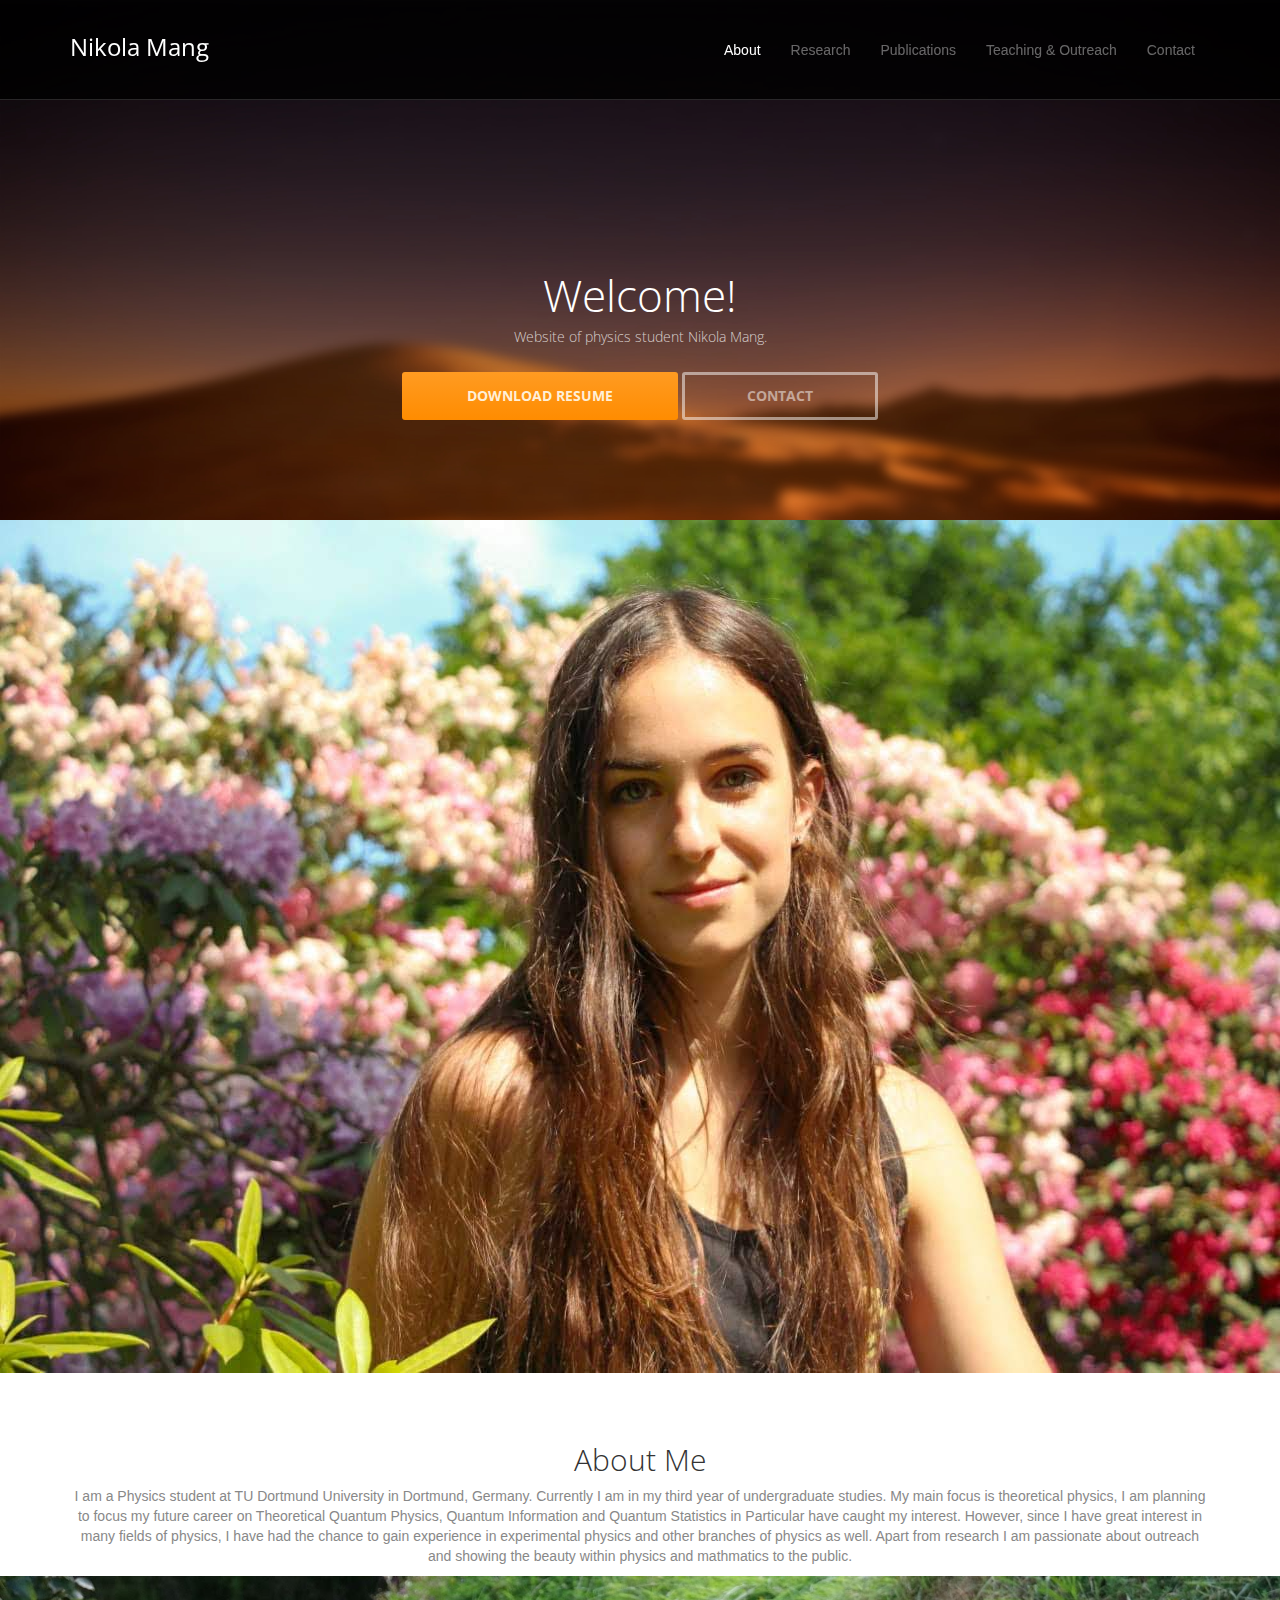
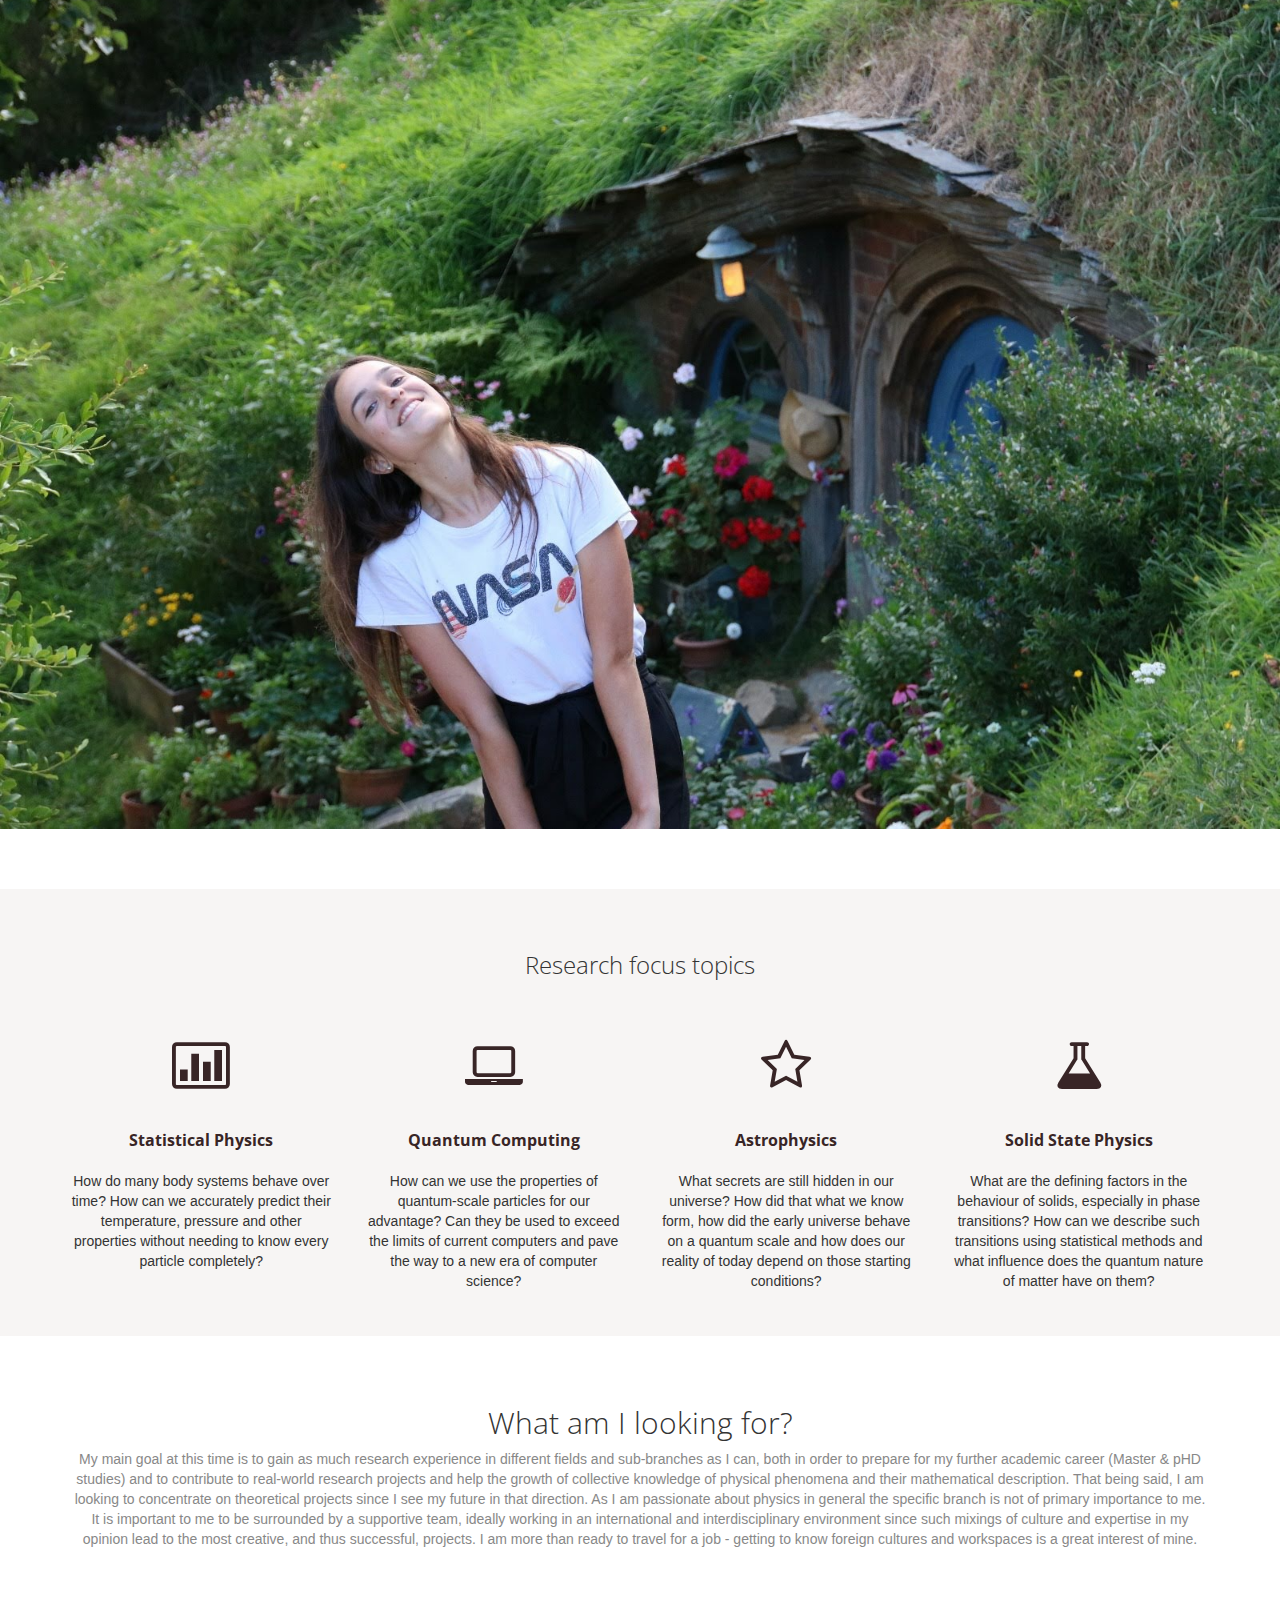
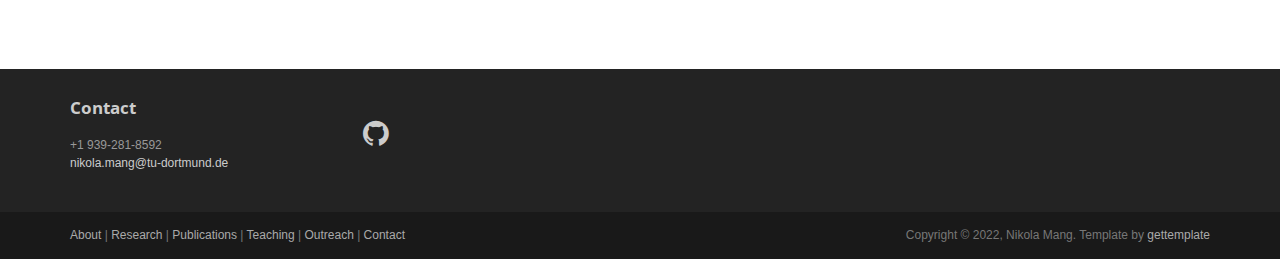
==== index.html @ 452bbb3c "made images fluid" ====
<!DOCTYPE html>
<html lang="en">
<head>
	<meta charset="utf-8">
	<meta name="viewport"    content="width=device-width, initial-scale=1.0">
	<meta name="description" content="">
	<meta name="author"      content="Nikola Mang">
	
	<title>Nikola Mang</title>

	<link rel="shortcut icon" href="assets/images/gt_favicon.png">
	
	<link rel="stylesheet" media="screen" href="http://fonts.googleapis.com/css?family=Open+Sans:300,400,700">
	<link rel="stylesheet" href="assets/css/bootstrap.min.css">
	<link rel="stylesheet" href="assets/css/font-awesome.min.css">

	<!-- Custom styles for our template -->
	<link rel="stylesheet" href="assets/css/bootstrap-theme.css" media="screen" >
	<link rel="stylesheet" href="assets/css/main.css">

	<!-- HTML5 shim and Respond.js IE8 support of HTML5 elements and media queries -->
	<!--[if lt IE 9]>
	<script src="assets/js/html5shiv.js"></script>
	<script src="assets/js/respond.min.js"></script>
	<![endif]-->
</head>

<body class="home">
	<!-- Fixed navbar -->
	<div class="navbar navbar-inverse navbar-fixed-top headroom" >
		<div class="container">
			<div class="navbar-header">
				<!-- Button for smallest screens -->
				<button type="button" class="navbar-toggle" data-toggle="collapse" data-target=".navbar-collapse"><span class="icon-bar"></span> <span class="icon-bar"></span> <span class="icon-bar"></span> </button>
				<a class="navbar-brand" href="index.html">Nikola Mang</a>
			</div>
			<div class="navbar-collapse collapse">
				<ul class="nav navbar-nav pull-right">
					<li class="active"><a href="index.html">About</a></li>
					<li><a href="research.html">Research</a></li>
					<li><a href="publications.html">Publications</a></li>
					<li><a href="outreach.html">Teaching & Outreach</a></li>
					<li><a href="contact.html">Contact</a></li>
				</ul>
			</div><!--/.nav-collapse -->
		</div>
	</div> 
	<!-- /.navbar -->

	<!-- Header -->
	<header id="head">
		<div class="container">
			<div class="row">
				<h1 class="lead">Welcome!</h1>
				<p class="tagline">Website of physics student Nikola Mang.</p>
				<p><a class="btn btn-action btn-lg" role="button" href="https://webmail.tu-dortmund.de/roundcubemail/?_task=mail&_mbox=INBOX.Sent&_uid=338&_part=2&_action=get&_extwin=1&_framed=1&_mimewarning=1&_embed=1">DOWNLOAD RESUME</a> <a class="btn btn-default btn-lg" role="button" href="contact.html">CONTACT</a></p>
			</div>
		</div>
	</header>
	<!-- /Header -->

	<!-- Picture of me -->
	<div class="text-center">
		<img src="assets/images/me.jpeg" class="img-fluid" alt=" ">
	</div>
	<!-- /Picture of me -->

	<!-- Intro -->
	<div class="container text-center">
		<br> <br>
		<h2 class="thin">About Me</h2>
		<p class="text-muted">
			I am a Physics student at TU Dortmund University in Dortmund, Germany. Currently I am in my third year of undergraduate studies.
			My main focus is theoretical physics, I am planning to focus my future career on Theoretical Quantum Physics, Quantum Information and Quantum Statistics in Particular have caught my interest. However, since I have great interest in many fields of physics, I have had the chance to gain experience in experimental physics and other branches of physics as well.
			Apart from research I am passionate about outreach and showing the beauty within physics and mathmatics to the public.
		</p>
	</div>
	<!-- /Intro-->

	<!-- Picture of me -->
	<div class="text-center">
		<img src="assets/images/metoo.jpeg" class="img-fluid" alt=" ">
	</div>
	<!-- /Picture of me -->
		
	<!-- Highlights - jumbotron -->
	<div class="jumbotron top-space">
		<div class="container">
			
			<h3 class="text-center thin">Research focus topics</h3>
			
			<div class="row">
				<div class="col-md-3 col-sm-6 highlight">
					<div class="h-caption"><h4><i class="fa fa-bar-chart-o fa-5"></i>Statistical Physics</h4></div>
					<div class="h-body text-center">
						<p>How do many body systems behave over time? How can we accurately predict their temperature, pressure and other properties without needing to know every particle completely?</p>
					</div>
				</div>
				<div class="col-md-3 col-sm-6 highlight">
					<div class="h-caption"><h4><i class="fa fa-laptop fa-5"></i>Quantum Computing</h4></div>
					<div class="h-body text-center">
						<p>How can we use the properties of quantum-scale particles for our advantage? Can they be used to exceed the limits of current computers and pave the way to a new era of computer science? </p>
					</div>
				</div>
				<div class="col-md-3 col-sm-6 highlight">
					<div class="h-caption"><h4><i class="fa fa-star-o fa-5"></i>Astrophysics</h4></div>
					<div class="h-body text-center">
						<p>What secrets are still hidden in our universe? How did that what we know form, how did the early universe behave on a quantum scale and how does our reality of today depend on those starting conditions? </p>
					</div>
				</div>
				<div class="col-md-3 col-sm-6 highlight">
					<div class="h-caption"><h4><i class="fa fa-flask fa-5"></i>Solid State Physics</h4></div>
					<div class="h-body text-center">
						<p>What are the defining factors in the behaviour of solids, especially in phase transitions? How can we describe such transitions using statistical methods and what influence does the quantum nature of matter have on them? </p>
					</div>
				</div>
			</div> <!-- /row  -->
		
		</div>
	</div>
	<!-- /Highlights -->

	<!-- Job -->
	<div class="container text-center">
		<br> <br>
		<h2 class="thin">What am I looking for?</h2>
		<p class="text-muted">
			My main goal at this time is to gain as much research experience in different fields and sub-branches as I can, both in order to prepare for my further academic career (Master & pHD studies) and to contribute to 
			real-world research projects and help the growth of collective knowledge of physical phenomena and their mathematical description.
			That being said, I am looking to concentrate on theoretical projects since I see my future in that direction. As I am passionate about physics in general the specific branch is not of primary importance to me.
			It is important to me to be surrounded by a supportive team, ideally working in an international and interdisciplinary environment since such mixings of culture and expertise in my opinion lead to the most creative, 
			and thus successful, projects.
			I am more than ready to travel for a job - getting to know foreign cultures and workspaces is a great interest of mine.
		</p>
	</div>
	<!-- /Job-->
		

</div>	<!-- /container -->
	
	<!-- Social links. @TODO: replace by link/instructions in template -->
	<section id="social">
		<div class="container">
			<div class="wrapper clearfix">
				<!-- AddThis Button BEGIN -->
				<div class="addthis_toolbox addthis_default_style">
				<a class="addthis_button_facebook_like" fb:like:layout="button_count"></a>
				<a class="addthis_button_tweet"></a>
				<a class="addthis_button_linkedin_counter"></a>
				<a class="addthis_button_google_plusone" g:plusone:size="medium"></a>
				</div>
				<!-- AddThis Button END -->
			</div>
		</div>
	</section>
	<!-- /social links -->


	<footer id="footer" class="top-space">

		<div class="footer1">
			<div class="container">
				<div class="row">
					
					<div class="col-md-3 widget">
						<h3 class="widget-title">Contact</h3>
						<div class="widget-body">
							<p>+1 939-281-8592<br>
								<a href="mailto:#">nikola.mang@tu-dortmund.de</a><br>
							</p>	
						</div>
					</div>

					<div class="col-md-3 widget">
						<h3 class="widget-title"></h3>
						<div class="widget-body">
							<p class="follow-me-icons">
								<a href=""><i class="fa fa-github fa-2"></i></a>
							</p>	
						</div>
					</div>

				</div> <!-- /row of widgets -->
			</div>
		</div>

		<div class="footer2">
			<div class="container">
				<div class="row">
					
					<div class="col-md-6 widget">
						<div class="widget-body">
							<p class="simplenav">
								<a href="#">About</a> | 
								<a href="research.html">Research</a> |
								<a href="publications.html">Publications</a> |
								<a href="teaching.html">Teaching</a> |
								<a href="outreach.html">Outreach</a> |
								<a href="contact.html">Contact</a>
							</p>
						</div>
					</div>

					<div class="col-md-6 widget">
						<div class="widget-body">
							<p class="text-right">
								Copyright &copy; 2022, Nikola Mang. Template by <a href="http://gettemplate.com/" rel="designer">gettemplate</a> 
							</p>
						</div>
					</div>

				</div> <!-- /row of widgets -->
			</div>
		</div>

	</footer>	
		




	<!-- JavaScript libs are placed at the end of the document so the pages load faster -->
	<script src="http://ajax.googleapis.com/ajax/libs/jquery/1.10.2/jquery.min.js"></script>
	<script src="http://netdna.bootstrapcdn.com/bootstrap/3.0.0/js/bootstrap.min.js"></script>
	<script src="assets/js/headroom.min.js"></script>
	<script src="assets/js/jQuery.headroom.min.js"></script>
	<script src="assets/js/template.js"></script>
</body>
</html>
---- assets/css/main.css ----
/* Header */
#head { background:#181015 url( ../images/bg_header.jpg) no-repeat; background-size: cover; min-height:520px; text-align: center; padding-top:240px; color:white; font-family:"Open sans", Helvetica, Arial; font-weight:300; }
#head.secondary { height:100px; min-height: 100px; padding-top:0px; }
	#head .lead { font-family:"Open sans", Helvetica, Arial; font-size:44px; margin-bottom:6px; color:white; line-height:1.15em; } 
	#head .tagline { color:rgba(255,255,255,0.75); margin-bottom:25px; }
		#head .tagline a { color:#fff; } 
	#head .btn { margin-bottom:10px;}
	#head .btn-default { text-shadow: none; background:transparent; color:rgba(255,255,255,.5); -webkit-box-shadow:inset 0px 0px 0px 3px rgba(255,255,255,.5); -moz-box-shadow:inset 0px 0px 0px 3px rgba(255,255,255,.5); box-shadow:inset 0px 0px 0px 3px rgba(255,255,255,.5); background: transparent; }
		#head .btn-default:hover,
		#head .btn-default:focus { color:rgba(255,255,255,.8); -webkit-box-shadow:inset 0px 0px 0px 3px rgba(255,255,255,.8); -moz-box-shadow:inset 0px 0px 0px 3px rgba(255,255,255,.8); box-shadow:inset 0px 0px 0px 3px rgba(255,255,255,.8); background: transparent; }
		#head .btn-default:active, 
		#head .btn-default.active { color:#fff; -webkit-box-shadow:inset 0px 0px 0px 3px #fff; -moz-box-shadow:inset 0px 0px 0px 3px #fff; box-shadow:inset 0px 0px 0px 3px #fff; background: transparent; }

@media (max-width: 767px) {
	#head { min-height:420px; padding-top:160px; }
	#head .lead { font-size: 34px; }
}


/* Autohide navbar */
.slideUp { top:-100px; }
.headroom { -webkit-transition: all 0.4s ease-out; -moz-transition: all 0.4s ease-out; -o-transition: all 0.4s ease-out; transition: all 0.4s ease-out; }


/* Highlights (in jumbotron in most cases) */
.highlight { margin-top:40px; }
	.h-caption { text-align: center; } 
	.h-caption i { display:block; font-size: 54px; color:#382526; margin-bottom:36px; }
	.h-caption h4 { color:#382526; font-size: 16px; font-weight: bold; margin-bottom:20px; }
	.h-body { }


/* Typography */
h1, h2, h3, h4, h5, h6 { font-family:"Open sans", Helvetica, Arial; }
h1, .h1, h2, .h2, h3, .h3 { margin-top:30px; } 
blockquote { font-style: italic; font-family: Georgia; color:#999; margin:30px 0 30px; }
label { color: #777; }
.thin { font-weight:300; }
.page-title { margin-top:20px; font-weight:300; }
.text-muted { color:#888; }
.breadcrumb { background:none; padding:0; margin:30px 0 0px 0; }
ul.list-spaces li{ margin-bottom:10px; }

/* Helpers */
.container-full { margin: 0 auto; width: 100%; }
.top-space { margin-top: 60px; }
.top-margin { margin-top:20px; }

img { max-width:100%; }
img.pull-right { margin-left: 10px; }
img.pull-left { margin-right: 10px; }
#map { width:100%; height:280px; }
#social { margin-top:50px; margin-bottom:50px; }
	#social .wrapper { width:340px; margin:0 auto; }

/* Main content block */
.maincontent { }

/* Sidebars */
.sidebar { padding-top:36px; padding-bottom:30px; }
	.sidebar .widget { margin-bottom:20px; }
	.sidebar h1, .sidebar .h1, .sidebar h2, .sidebar .h2, .sidebar h3, .sidebar .h3 { margin-top:20px; } 

/* Footer */
.footer1 { background: #232323; padding: 30px 0 0 0; font-size: 12px; color: #999; }
	.footer1 a { color: #ccc; }
		.footer1 a:hover {color: #fff; }
	.footer1 .widget { margin-bottom:30px; }		
	.footer1 .widget-title { font-size: 17px; font-weight: bold; color: #ccc; margin: 0 0 20px; }
	.footer1 .entry-meta { border-top: 1px solid #ccc; border-bottom: 1px solid #ccc; margin: 0 0 35px 0; padding: 2px 0; color: #888888; font-size: 12px; font-size: 0.75rem; }
		.footer1 .entry-meta a { color: #333333; }
		.footer1 .entry-meta .meta-in { border-top: 1px solid #ccc; border-bottom: 1px solid #ccc; padding: 10px 0; }
	.follow-me-icons { font-size:30px; }		
		.follow-me-icons i { float:left; margin:0 10px 0 0; }		

.footer2 { background: #191919; padding: 15px 0; color: #777; font-size: 12px; }
	.footer2 a { color: #aaa; }
		.footer2 a:hover { color: #fff; }
		.footer2 p { margin: 0; }

	.widget-simplenav { margin-left:-5px; }		
	.widget-simplenav a{ margin:0 5px; }
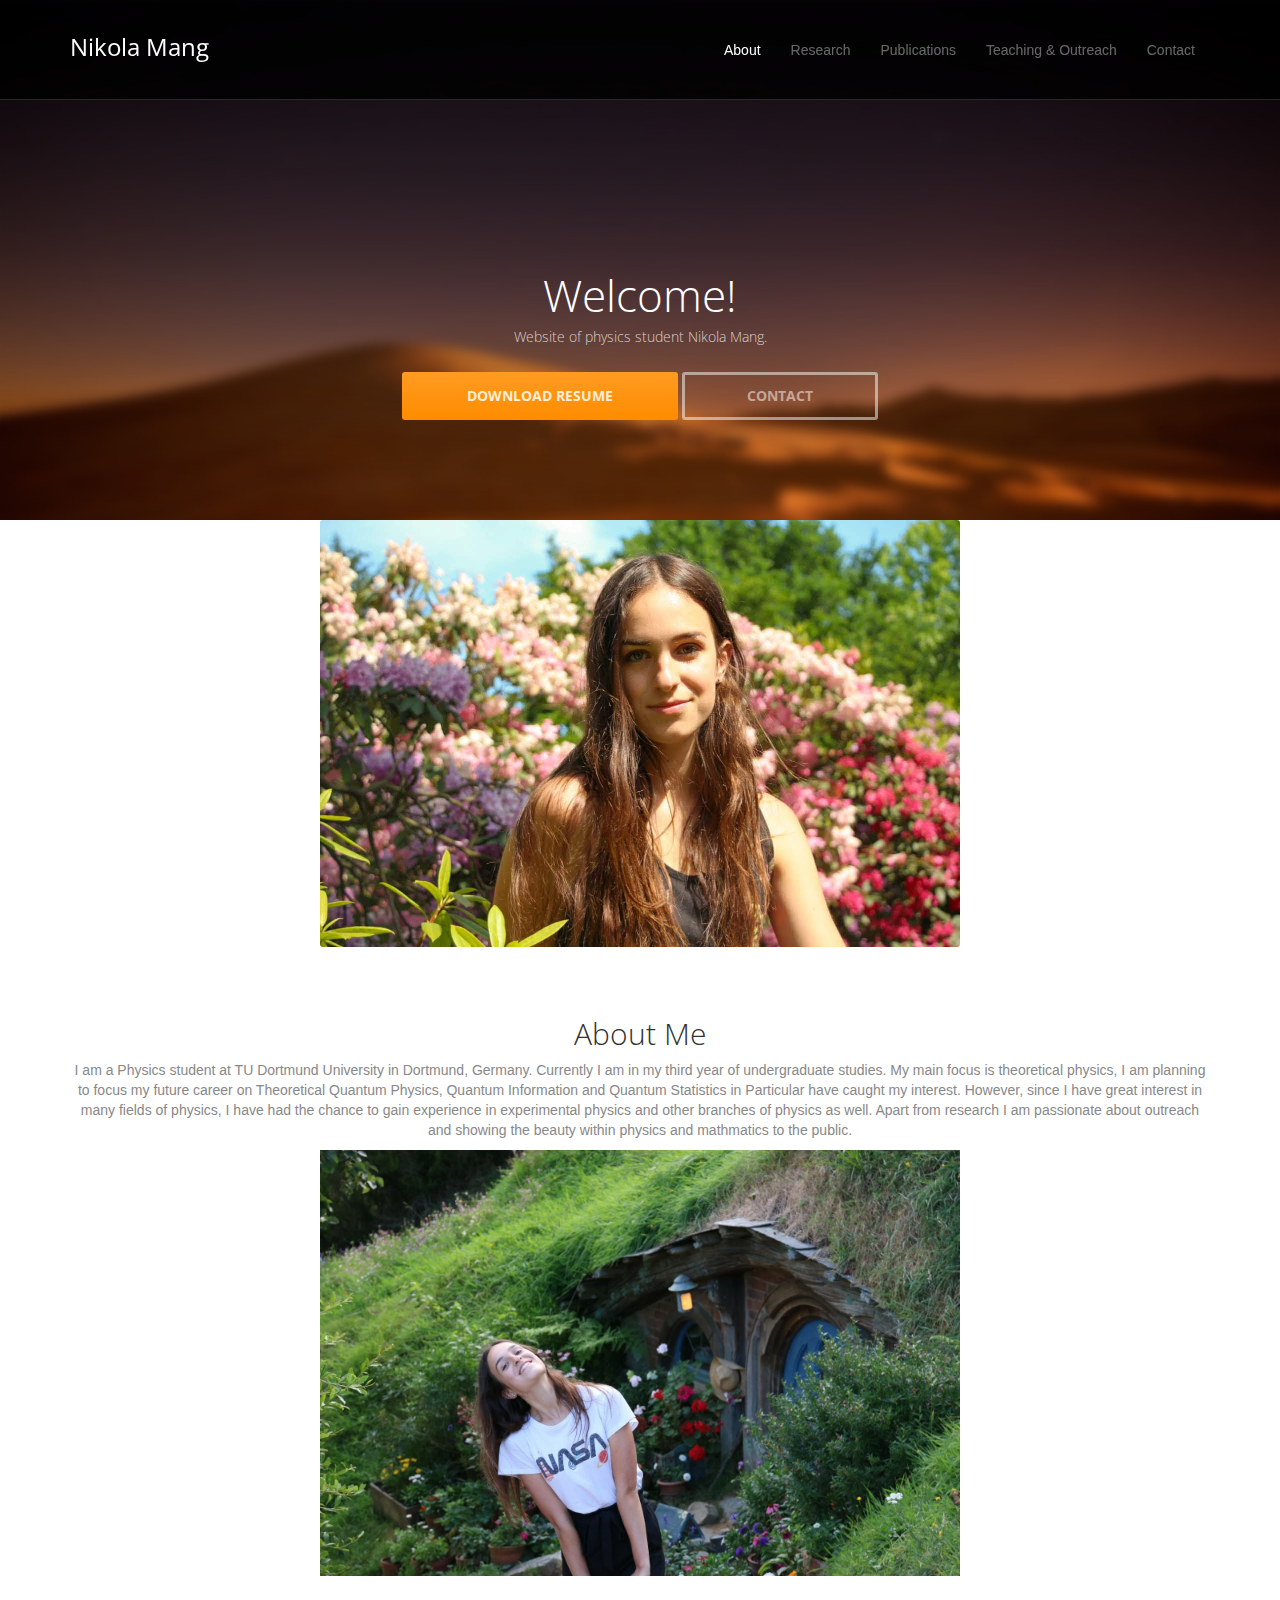
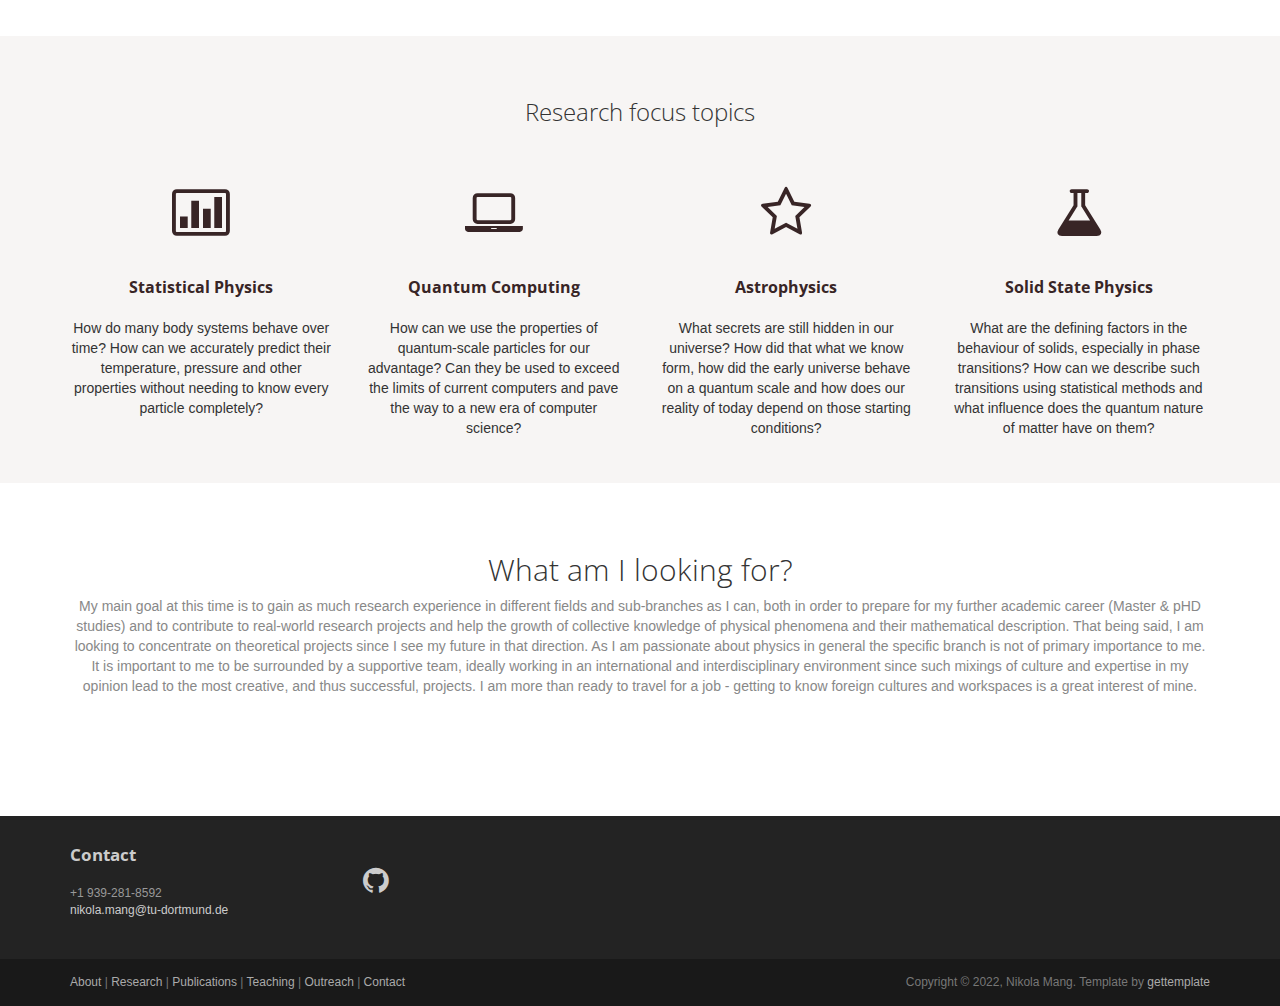
==== commit 6579e2fb: "adjusted width" ====
--- a/index.html
+++ b/index.html
@@ -61,7 +61,7 @@
 
 	<!-- Picture of me -->
 	<div class="text-center">
-		<img src="assets/images/me.jpeg" class="img-fluid" alt=" ">
+		<img src="assets/images/me.jpeg" class="img-rounded" alt=" " style="width:50%">
 	</div>
 	<!-- /Picture of me -->
 
@@ -79,7 +79,7 @@
 
 	<!-- Picture of me -->
 	<div class="text-center">
-		<img src="assets/images/metoo.jpeg" class="img-fluid" alt=" ">
+		<img src="assets/images/metoo.jpeg" class="img-fluid" alt=" " style="width:50%">
 	</div>
 	<!-- /Picture of me -->
 		
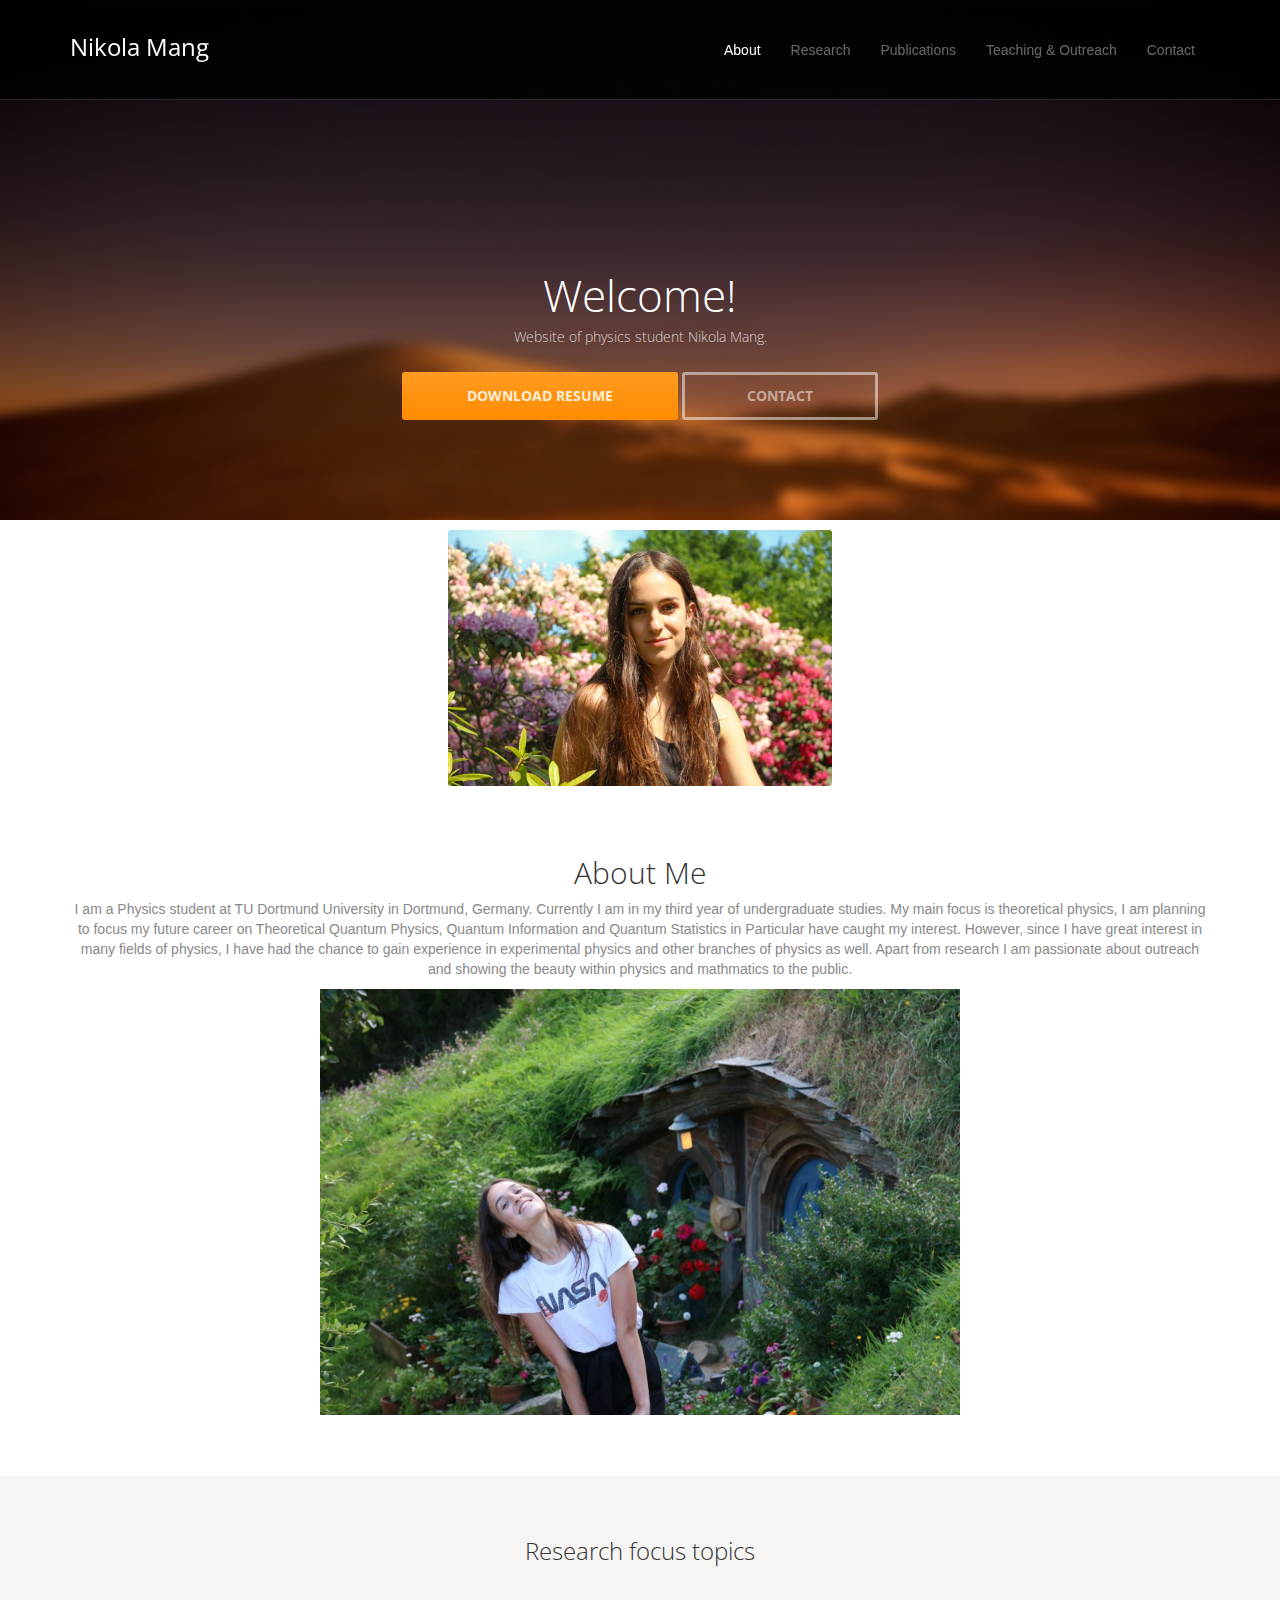
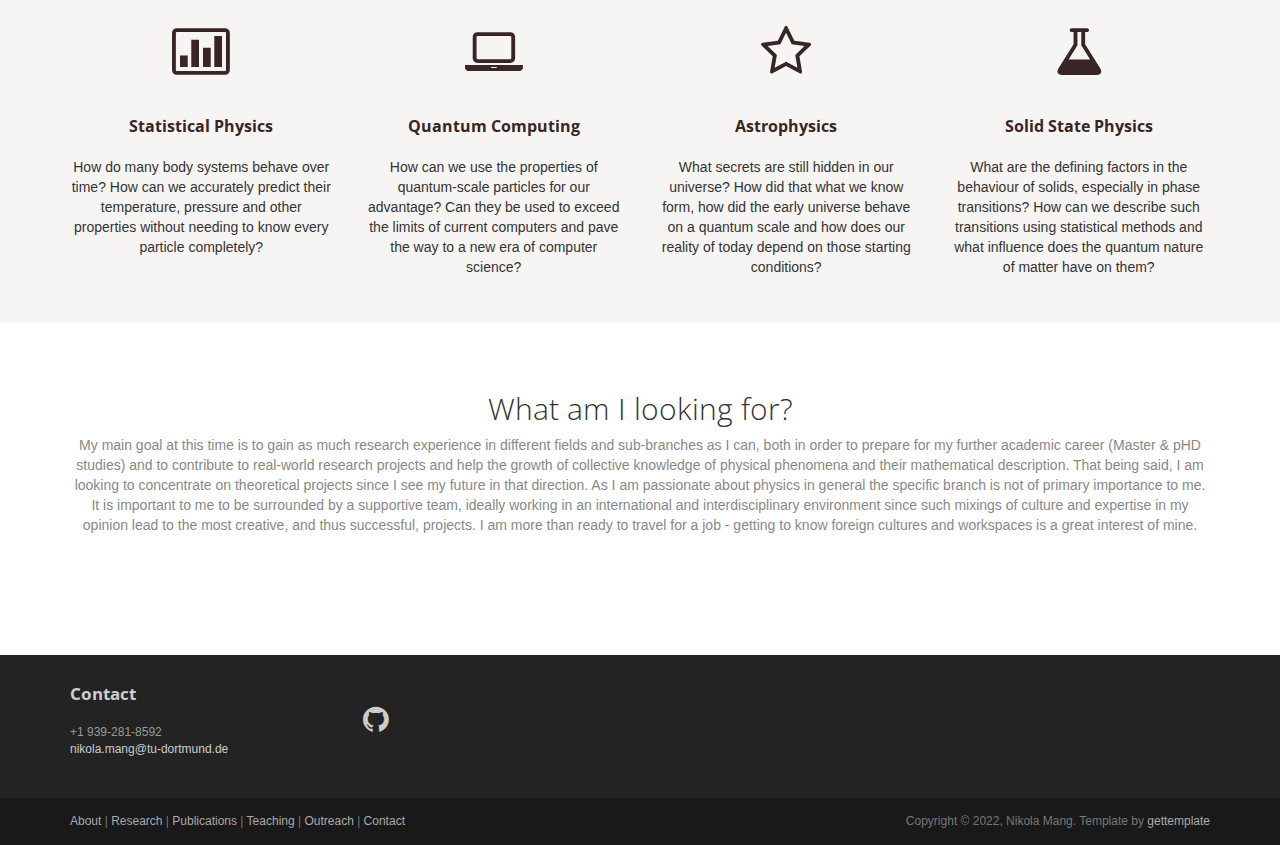
==== commit d51ee6d7: "spacing correction" ====
--- a/index.html
+++ b/index.html
@@ -61,7 +61,8 @@
 
 	<!-- Picture of me -->
 	<div class="text-center">
-		<img src="assets/images/me.jpeg" class="img-rounded" alt=" " style="width:50%">
+		<p class="tagline"> </p>
+		<img src="assets/images/me.jpeg" class="img-rounded" alt=" " style="width:30%">
 	</div>
 	<!-- /Picture of me -->
 
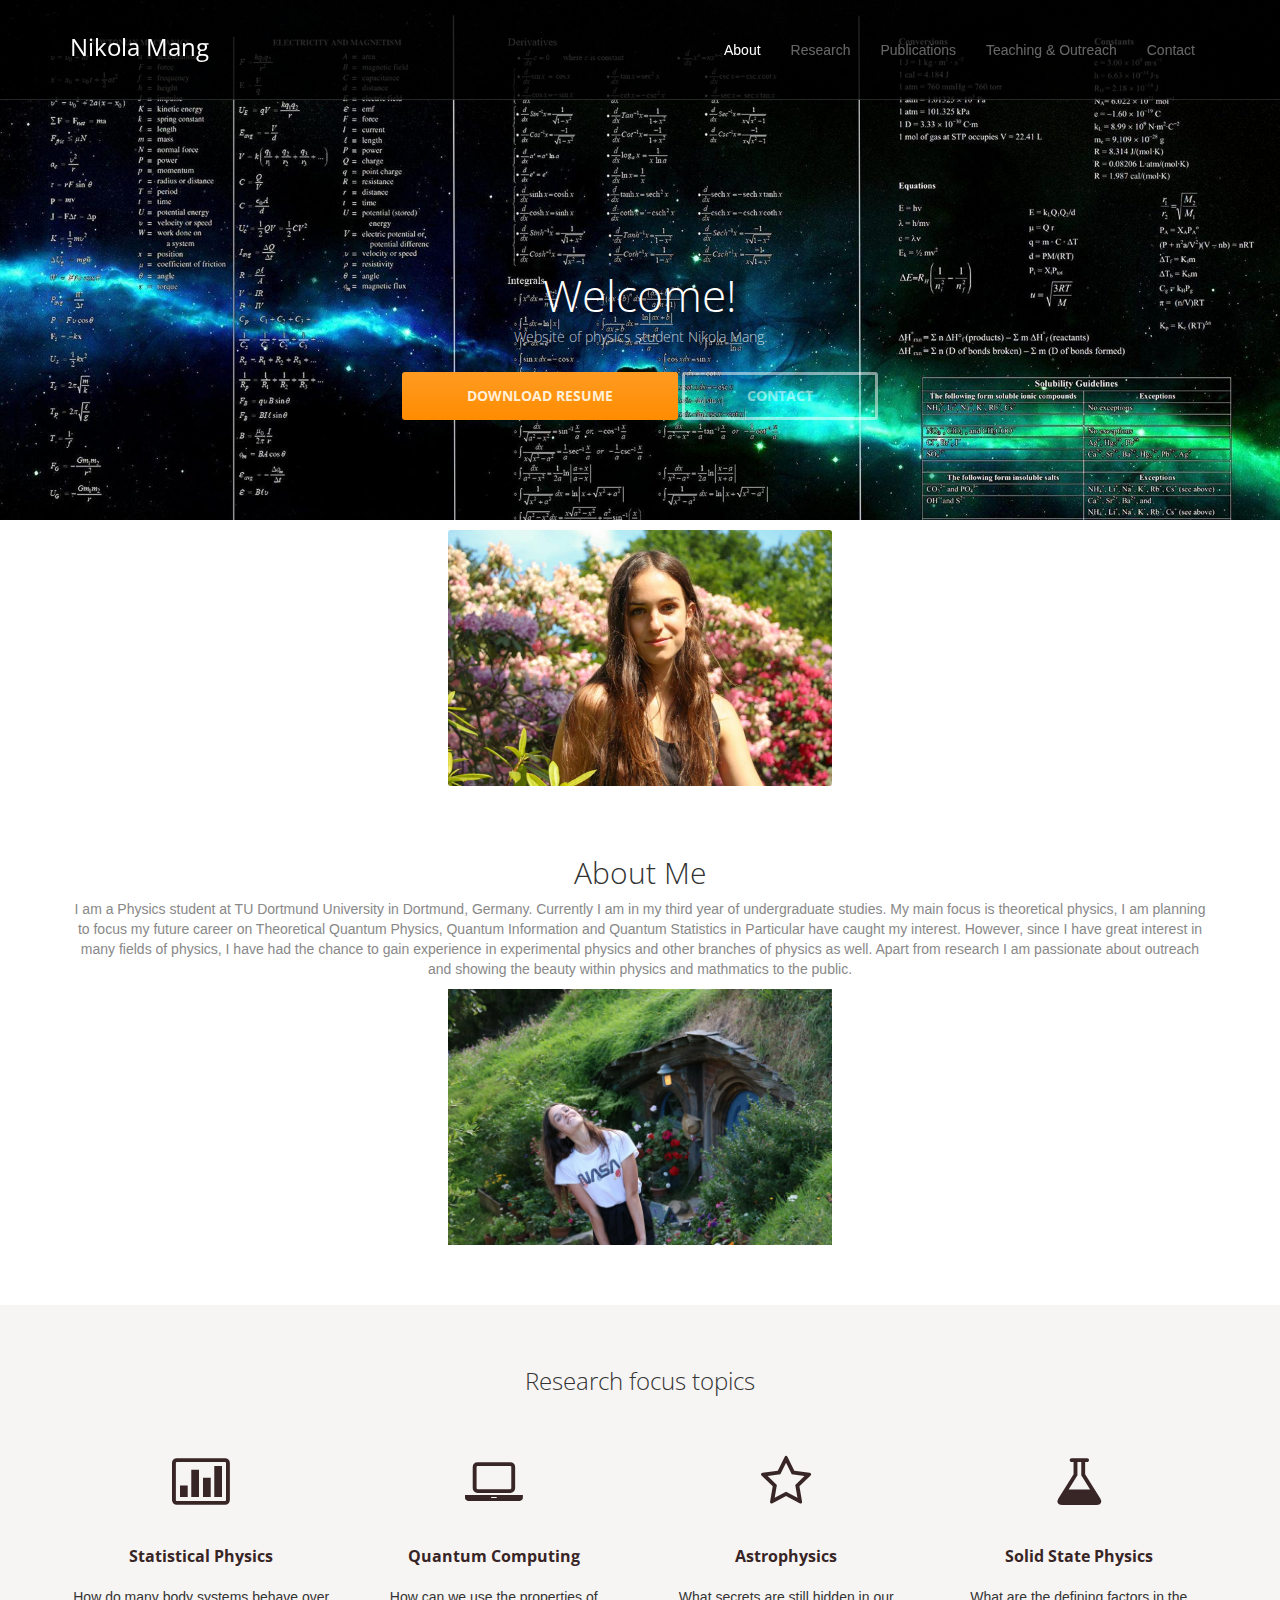
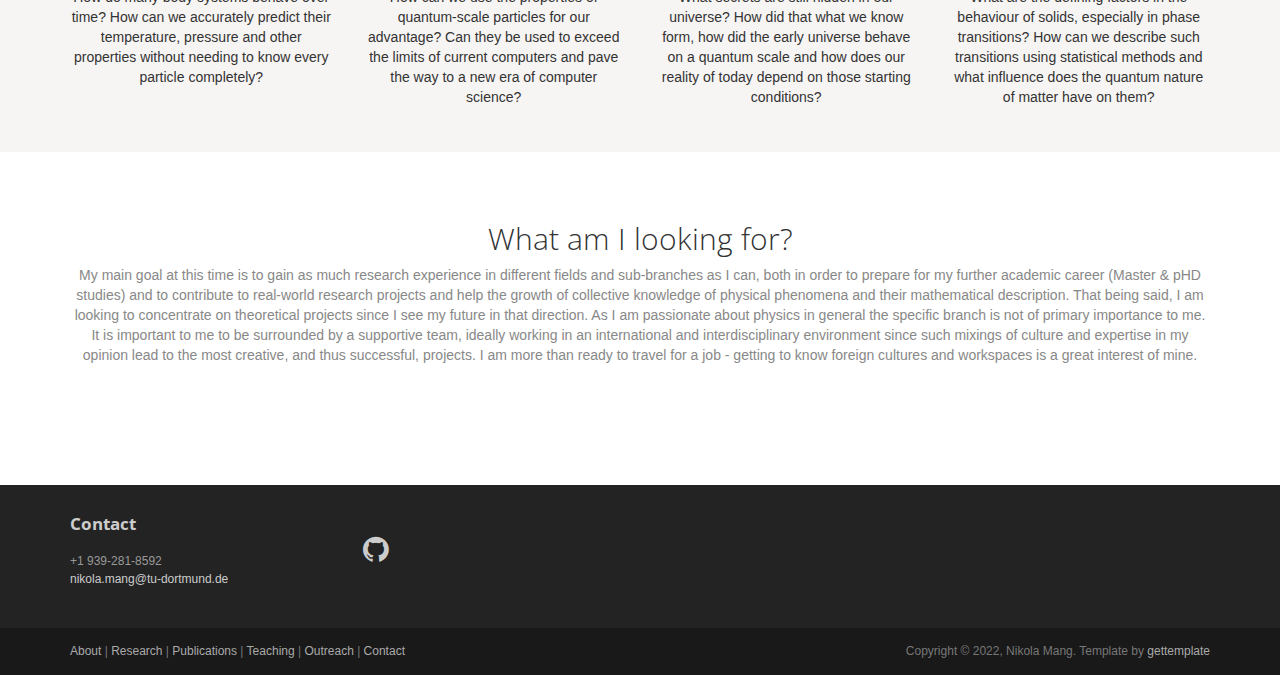
==== commit 13cc1e83: "ahhh" ====
--- a/index.html
+++ b/index.html
@@ -80,7 +80,7 @@
 
 	<!-- Picture of me -->
 	<div class="text-center">
-		<img src="assets/images/metoo.jpeg" class="img-fluid" alt=" " style="width:50%">
+		<img src="assets/images/metoo.jpeg" class="img-fluid" alt=" " style="width:30%">
 	</div>
 	<!-- /Picture of me -->
 		
--- a/assets/css/main.css
+++ b/assets/css/main.css
@@ -1,5 +1,5 @@
 /* Header */
-#head { background:#181015 url( ../images/bg_header.jpg) no-repeat; background-size: cover; min-height:520px; text-align: center; padding-top:240px; color:white; font-family:"Open sans", Helvetica, Arial; font-weight:300; }
+#head { background:#181015 url( ../images/wp_phy.jpg) no-repeat; background-size: cover; min-height:520px; text-align: center; padding-top:240px; color:white; font-family:"Open sans", Helvetica, Arial; font-weight:300; }
 #head.secondary { height:100px; min-height: 100px; padding-top:0px; }
 	#head .lead { font-family:"Open sans", Helvetica, Arial; font-size:44px; margin-bottom:6px; color:white; line-height:1.15em; } 
 	#head .tagline { color:rgba(255,255,255,0.75); margin-bottom:25px; }
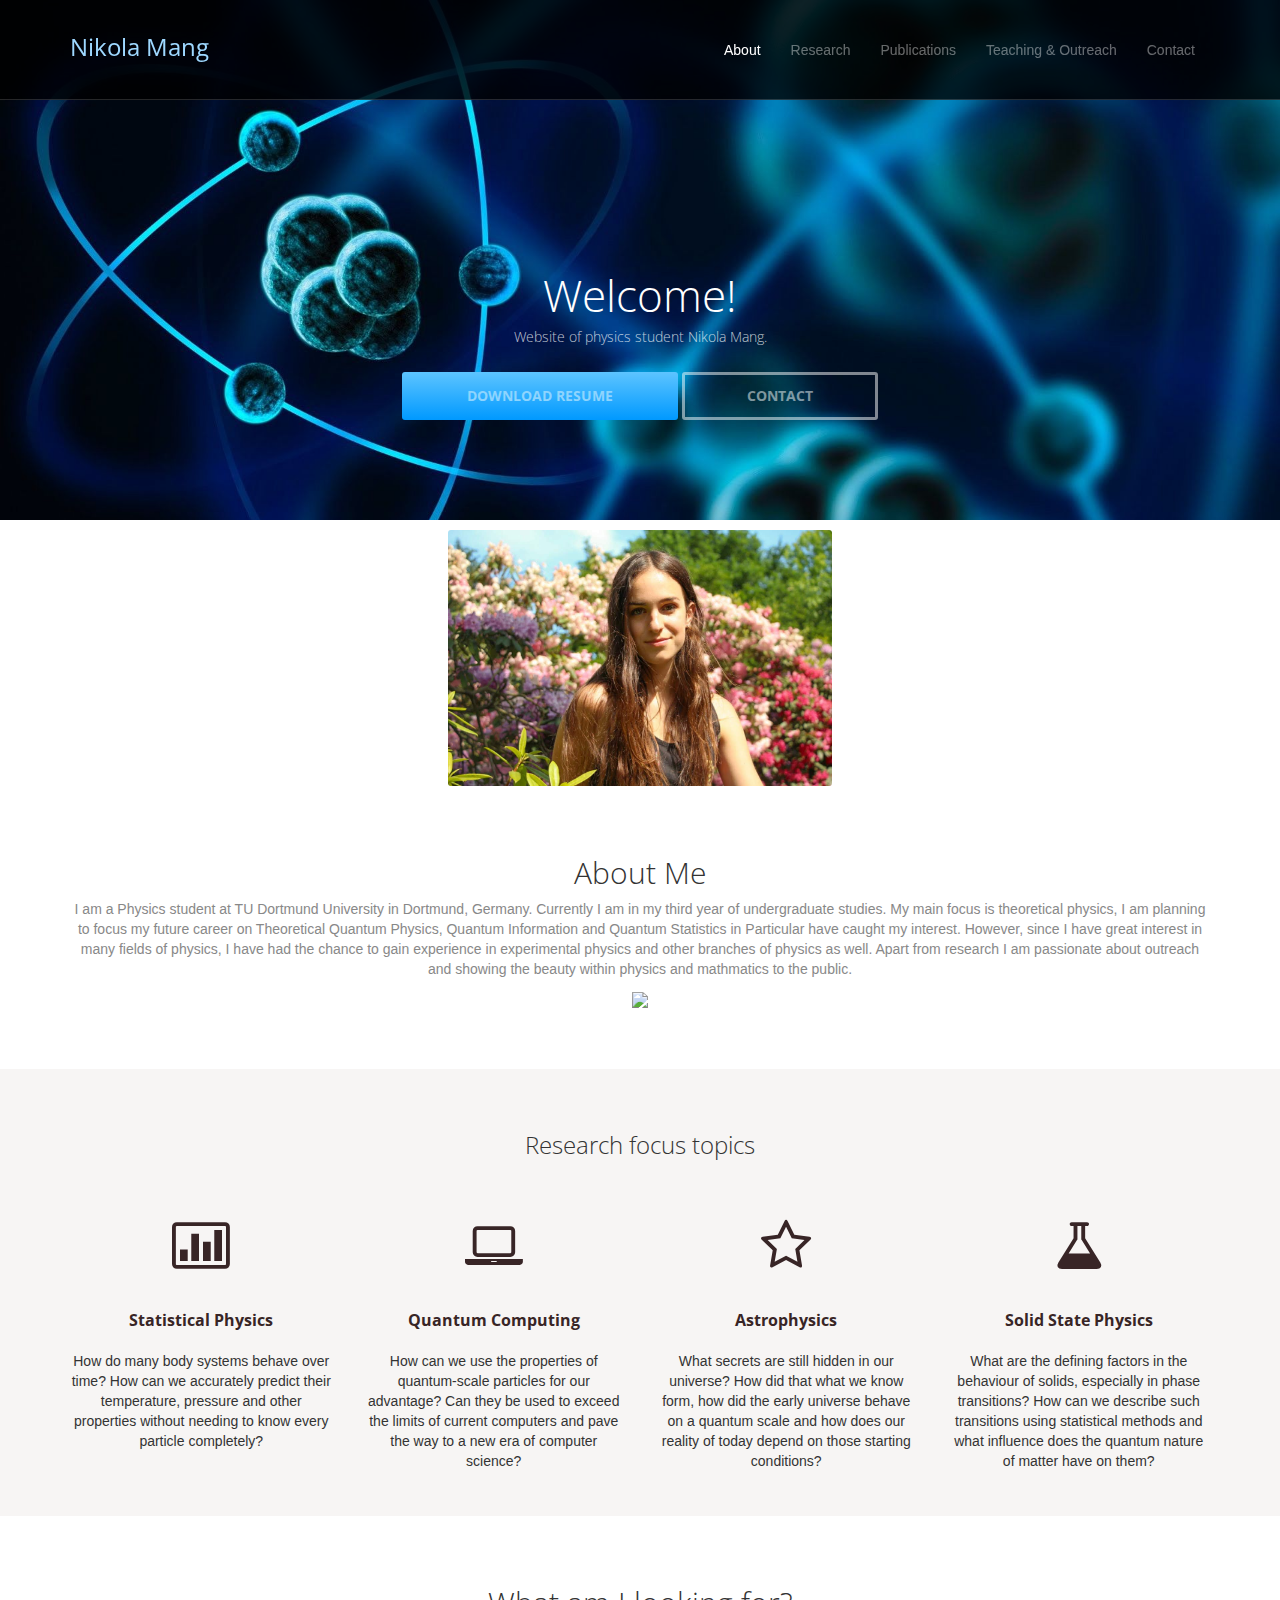
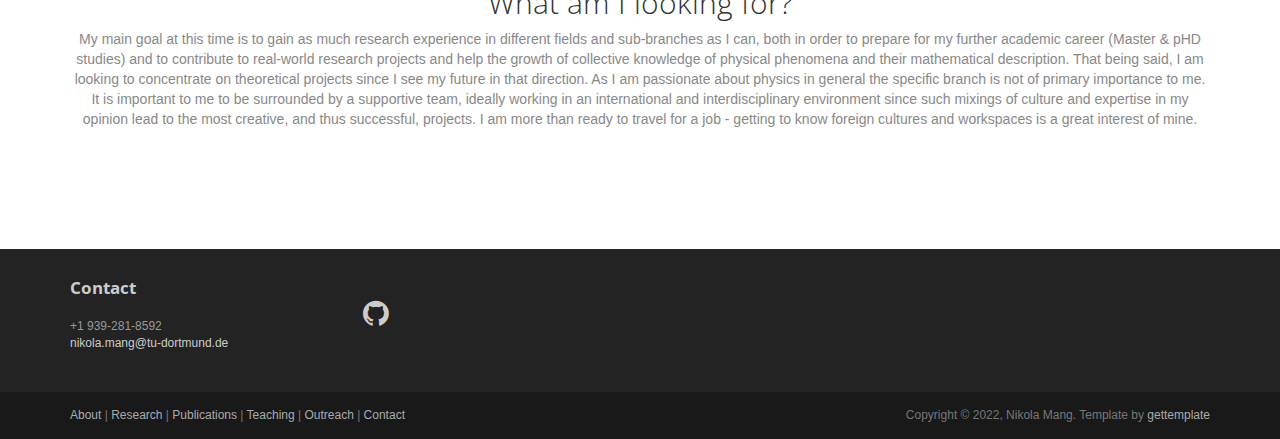
==== commit 63648481: "pic update" ====
--- a/index.html
+++ b/index.html
@@ -80,7 +80,7 @@
 
 	<!-- Picture of me -->
 	<div class="text-center">
-		<img src="assets/images/metoo.jpeg" class="img-fluid" alt=" " style="width:30%">
+		<img src="assets/images/tafel1.JPG" class="img-fluid" alt=" " style="width:30%">
 	</div>
 	<!-- /Picture of me -->
 		
--- a/assets/css/main.css
+++ b/assets/css/main.css
@@ -1,5 +1,5 @@
 /* Header */
-#head { background:#181015 url( ../images/wp_phy.jpg) no-repeat; background-size: cover; min-height:520px; text-align: center; padding-top:240px; color:white; font-family:"Open sans", Helvetica, Arial; font-weight:300; }
+#head { background:#181015 url( ../images/qm_bg.jpg) no-repeat; background-size: cover; min-height:520px; text-align: center; padding-top:240px; color:white; font-family:"Open sans", Helvetica, Arial; font-weight:300; }
 #head.secondary { height:100px; min-height: 100px; padding-top:0px; }
 	#head .lead { font-family:"Open sans", Helvetica, Arial; font-size:44px; margin-bottom:6px; color:white; line-height:1.15em; } 
 	#head .tagline { color:rgba(255,255,255,0.75); margin-bottom:25px; }
